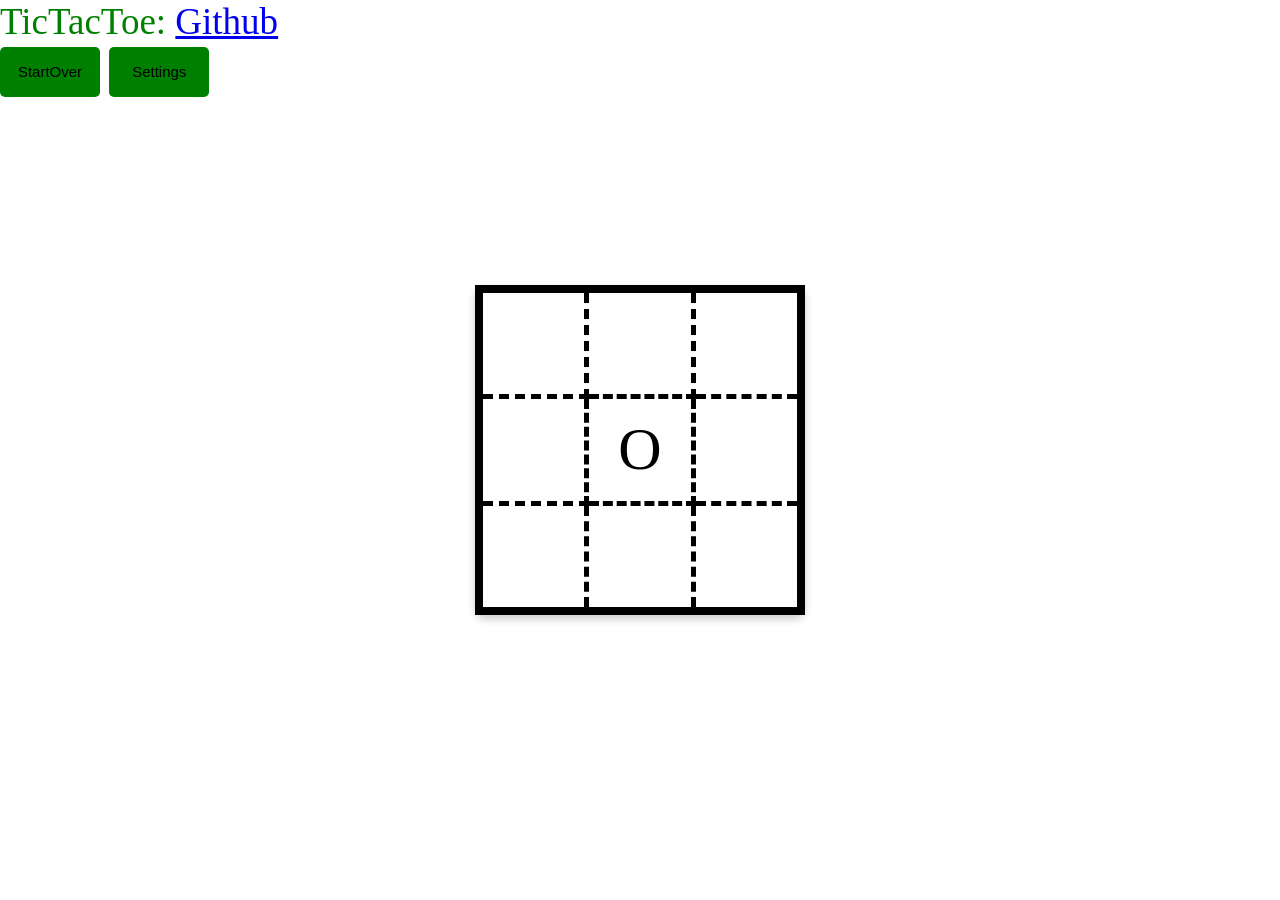
==== index.html @ 3cc67ebb "Add settings options for TicTacToe game ---  For more details, open the [Copilot Workspace session](" ====
<!DOCTYPE html>
<html>
    <head>
        <title>TicTacToe</title>
        <meta charset="UTF-8">
        <meta http-equiv="X-UA-Compatible" content="IE=edge">
        <meta name="viewport" content="width=device-width, initial-scale=1.0">
        <link rel="stylesheet" href="style.css">
        <link rel="stylesheet" href="switches.css">
    </head>
    <body>
        <!--Page 1-->
        <div id="game">
            <div id = "gn">
                TicTacToe: <a href="https://github.com/OsazuwaEmmanuel/TicTacToe.git">Github</a><br>
                <button class="button_style" onclick="rs()">StartOver</button>
                <button class="button_style" onclick="st('show_settings')">Settings</button>
            </div>
            <table id="board">
                <tr>
                    <td class="c" id="a3" onclick="ttt(a, 3, 'a3')"></td>
                    <td class="c" id="b3" onclick="ttt(b, 3, 'b3')"></td>
                    <td class="c" id="c3" onclick="ttt(c, 3, 'c3')"></td>
                </tr>
                <tr>
                    <td class="c" id="a2" onclick="ttt(a, 2, 'a2')"></td>
                    <td class="c" id="b2" onclick="ttt(b, 2, 'b2')"></td>
                    <td class="c" id="c2" onclick="ttt(c, 2, 'c2')"></td>
                </tr>
                <tr>
                    <td class="c" id="a1" onclick="ttt(a, 1, 'a1')"></td>
                    <td class="c" id="b1" onclick="ttt(b, 1, 'b1')"></td>
                    <td class="c" id="c1" onclick="ttt(c, 1, 'c1')"></td>
                </tr>
            </table>
        </div>
        <!--Page 2-->
        <div id="settings_page">
          <h2>Player X plays first:
          <label class="switch">
            <input type="checkbox" onclick="adjust_settings(1)" checked>
            <span class="slider round"></span>
          </label>
          </h2>
          <br>
          <h2>Play with:
          <label class="switch">
            <input type="checkbox" onclick="adjust_settings(2)" checked>
            <span class="slider round"></span>
          </label>
          </h2>
          <br>
          <h2>Difficulty Level:
          <label class="switch">
            <input type="checkbox" onclick="adjust_settings(3)" checked>
            <span class="slider round"></span>
          </label>
          </h2>
          <br>
          <button onclick="st('return_to_game')" class="button_style">Return</button>
        </div>
        <script src="variables.js"></script>
        <script src="script.js"></script>
        <script src="settings.js"></script>
    </body>
</html>
---- style.css ----
* {
  margin: 0;
  padding: 0;
  box-sizing: border-box;
}
#board {
  width: 330px;
  height: 330px;
  border: 8px solid black;
  background-size: cover;
  border-collapse: collapse;
  position: fixed;
  top: 50%;
  left: 50%;
  transform: translate(-50%, -50%);
}
tr, td {
  border: 5px dashed black;
}
td {
    width: 100px;
    height: 100px;
    text-align: center;
    font-size: 60px;
}
#gn{
  color: green;
  font-size: 37px;
}
/* Custom checkbox styling */
input[type="checkbox"] {
  appearance: none;
  -webkit-appearance: none;
  -moz-appearance: none;
  width: 30px;
  height: 30px;
  border: 1px solid #ccc;
  border-radius: 4px;
  outline: none;
  cursor: pointer;
  vertical-align: middle;
}

input[type="checkbox"]:checked {
  background-color: #007bff;
}

/* Custom label styling */
label {
  margin-left: 5px;
  vertical-align: middle;
  font-size: 30px;
  font-family: 'Times New Roman', Times, serif;
}
#subs{
  color: black;
  font-size: 40px;
}
.button_style{
  background-color:green;
  font-size: 15px;
  width: 100px;
  height: 50px;
}
#hoai{
  width: 100%;
}
#pai, #phm{
  width: 50%;
  background-color: green;
}
#settings_page{
  display: none;
  text-align: center;
}
#game{
  display: none;
}

/* P1752 */
#board {
  border-radius: 10px;
  box-shadow: 0 4px 8px rgba(0, 0, 0, 0.2);
}

td {
  transition: background-color 0.3s ease;
}

td:hover {
  background-color: #f0f0f0;
}

.button_style {
  border: none;
  border-radius: 5px;
  transition: background-color 0.3s ease;
}

.button_style:hover {
  background-color: #005f00;
}

/* P2155 */
.settings-container {
  font-family: Arial, sans-serif;
  background-color: #f4f4f9;
  margin: 0;
  padding: 0;
  display: flex;
  justify-content: center;
  align-items: center;
  background-color: #1e1e2f;
  box-shadow: 0 4px 10px rgba(0, 0, 0, 0.3);
  padding: 20px;
  color: #ffffff;
}

.settings-container h2 {
  text-align: center;
  margin-bottom: 20px;
}

.settings-group {
  margin-bottom: 15px;
}

.settings-group label {
  display: block;
  font-size: 14px;
  margin-bottom: 5px;
}

.settings-group select,
.settings-group input[type="checkbox"] {
  width: 100%;
  padding: 10px;
  margin-bottom: 10px;
  border: none;
  border-radius: 5px;
  background-color: #2a2a3e;
  color: #ffffff;
}

.settings-group input[type="checkbox"] {
  width: auto;
  margin-right: 10px;
}

.settings-footer {
  display: flex;
  justify-content: space-between;
}

.settings-footer button {
  padding: 10px 15px;
  border: none;
  border-radius: 5px;
  cursor: pointer;
  background-color: #d9534f;
  color: white;
  font-weight: bold;
}

.settings-footer button:hover {
  background-color: #c12f2a;
}

.help-btn {
  background-color: #5bc0de;
}

.help-btn:hover {
  background-color: #31b0d5;
}
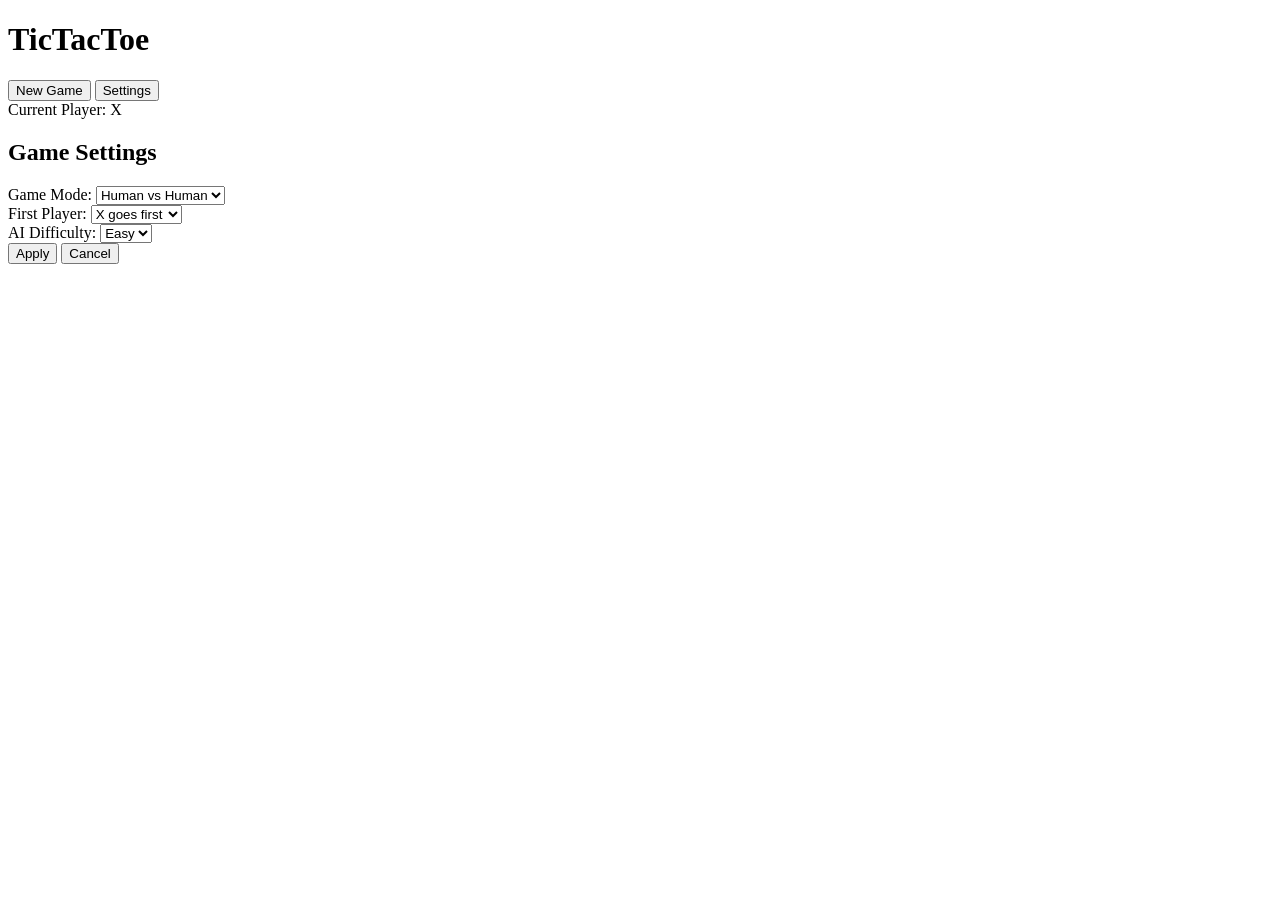
==== commit 4028d773: "Complete TicTacToe rebuild: Modern UI, clean code, smart AI Co-authored-by: Osalotioman <109004799+O" ====
--- a/index.html
+++ b/index.html
@@ -1,66 +1,74 @@
 <!DOCTYPE html>
-<html>
-    <head>
-        <title>TicTacToe</title>
-        <meta charset="UTF-8">
-        <meta http-equiv="X-UA-Compatible" content="IE=edge">
-        <meta name="viewport" content="width=device-width, initial-scale=1.0">
-        <link rel="stylesheet" href="style.css">
-        <link rel="stylesheet" href="switches.css">
-    </head>
-    <body>
-        <!--Page 1-->
-        <div id="game">
-            <div id = "gn">
-                TicTacToe: <a href="https://github.com/OsazuwaEmmanuel/TicTacToe.git">Github</a><br>
-                <button class="button_style" onclick="rs()">StartOver</button>
-                <button class="button_style" onclick="st('show_settings')">Settings</button>
+<html lang="en">
+<head>
+    <meta charset="UTF-8">
+    <meta name="viewport" content="width=device-width, initial-scale=1.0">
+    <title>TicTacToe</title>
+    <link rel="stylesheet" href="style_new.css">
+</head>
+<body>
+    <div class="container">
+        <header>
+            <h1>TicTacToe</h1>
+            <div class="controls">
+                <button id="newGame" class="btn">New Game</button>
+                <button id="settingsBtn" class="btn">Settings</button>
             </div>
-            <table id="board">
-                <tr>
-                    <td class="c" id="a3" onclick="ttt(a, 3, 'a3')"></td>
-                    <td class="c" id="b3" onclick="ttt(b, 3, 'b3')"></td>
-                    <td class="c" id="c3" onclick="ttt(c, 3, 'c3')"></td>
-                </tr>
-                <tr>
-                    <td class="c" id="a2" onclick="ttt(a, 2, 'a2')"></td>
-                    <td class="c" id="b2" onclick="ttt(b, 2, 'b2')"></td>
-                    <td class="c" id="c2" onclick="ttt(c, 2, 'c2')"></td>
-                </tr>
-                <tr>
-                    <td class="c" id="a1" onclick="ttt(a, 1, 'a1')"></td>
-                    <td class="c" id="b1" onclick="ttt(b, 1, 'b1')"></td>
-                    <td class="c" id="c1" onclick="ttt(c, 1, 'c1')"></td>
-                </tr>
-            </table>
+        </header>
+
+        <main id="gameArea">
+            <div class="game-info">
+                <div id="currentPlayer">Current Player: X</div>
+                <div id="gameStatus"></div>
+            </div>
+
+            <div class="game-board" id="gameBoard">
+                <div class="cell" data-cell="0"></div>
+                <div class="cell" data-cell="1"></div>
+                <div class="cell" data-cell="2"></div>
+                <div class="cell" data-cell="3"></div>
+                <div class="cell" data-cell="4"></div>
+                <div class="cell" data-cell="5"></div>
+                <div class="cell" data-cell="6"></div>
+                <div class="cell" data-cell="7"></div>
+                <div class="cell" data-cell="8"></div>
+            </div>
+        </main>
+
+        <div id="settingsPanel" class="settings-panel hidden">
+            <h2>Game Settings</h2>
+            
+            <div class="setting-group">
+                <label>Game Mode:</label>
+                <select id="gameMode">
+                    <option value="human">Human vs Human</option>
+                    <option value="ai">Human vs AI</option>
+                </select>
+            </div>
+
+            <div class="setting-group">
+                <label>First Player:</label>
+                <select id="firstPlayer">
+                    <option value="X">X goes first</option>
+                    <option value="O">O goes first</option>
+                </select>
+            </div>
+
+            <div class="setting-group" id="aiDifficultyGroup">
+                <label>AI Difficulty:</label>
+                <select id="aiDifficulty">
+                    <option value="easy">Easy</option>
+                    <option value="hard">Hard</option>
+                </select>
+            </div>
+
+            <div class="settings-actions">
+                <button id="applySettings" class="btn">Apply</button>
+                <button id="cancelSettings" class="btn btn-secondary">Cancel</button>
+            </div>
         </div>
-        <!--Page 2-->
-        <div id="settings_page">
-          <h2>Player X plays first:
-          <label class="switch">
-            <input type="checkbox" onclick="adjust_settings(1)" checked>
-            <span class="slider round"></span>
-          </label>
-          </h2>
-          <br>
-          <h2>Play with:
-          <label class="switch">
-            <input type="checkbox" onclick="adjust_settings(2)" checked>
-            <span class="slider round"></span>
-          </label>
-          </h2>
-          <br>
-          <h2>Difficulty Level:
-          <label class="switch">
-            <input type="checkbox" onclick="adjust_settings(3)" checked>
-            <span class="slider round"></span>
-          </label>
-          </h2>
-          <br>
-          <button onclick="st('return_to_game')" class="button_style">Return</button>
-        </div>
-        <script src="variables.js"></script>
-        <script src="script.js"></script>
-        <script src="settings.js"></script>
-    </body>
-</html>
+    </div>
+
+    <script src="script_new.js"></script>
+</body>
+</html>
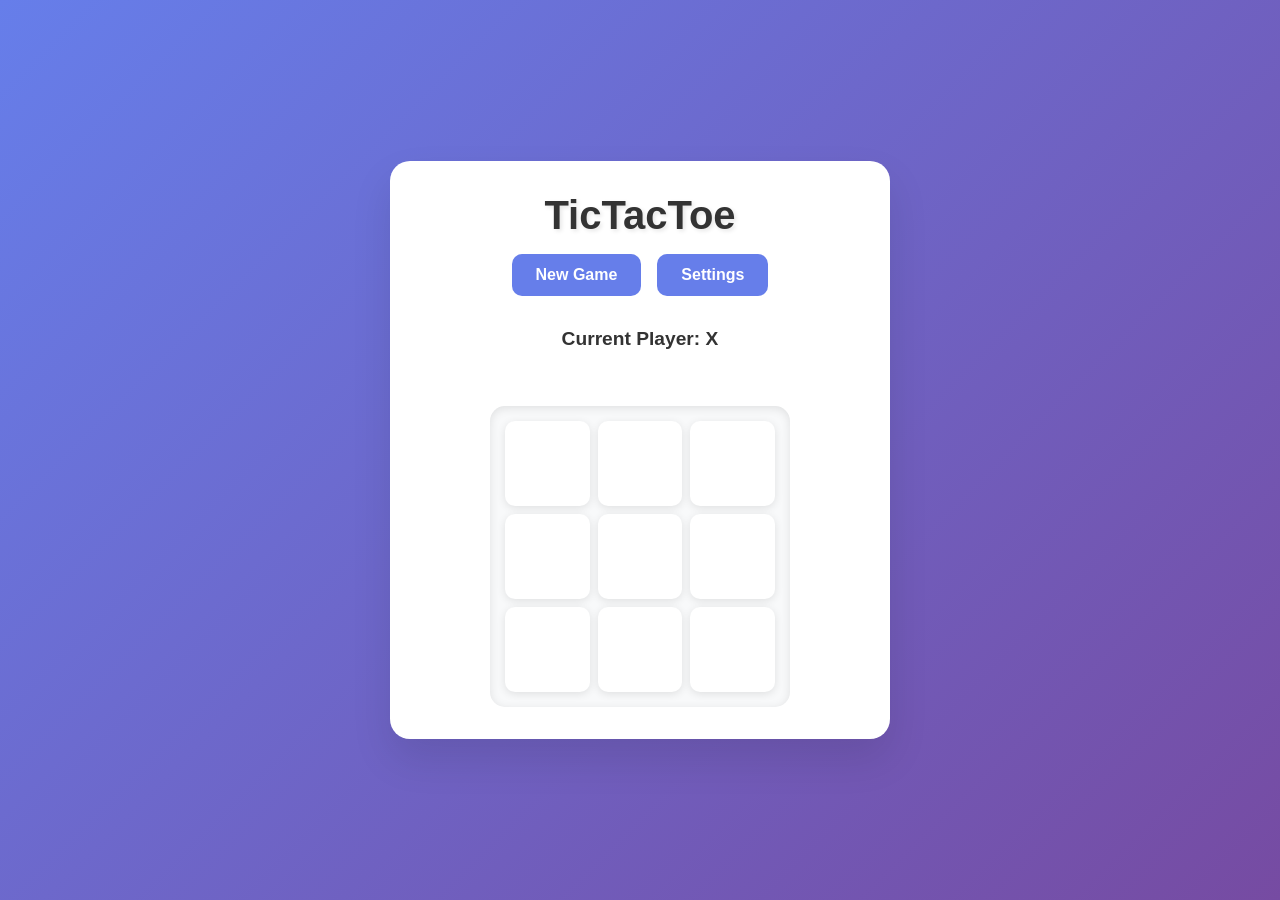
==== commit 8b9045b9: "Fix all identified issues - file references and CSS syntax errors Co-authored-by: Osalotioman <10900" ====
--- a/index.html
+++ b/index.html
@@ -4,7 +4,7 @@
     <meta charset="UTF-8">
     <meta name="viewport" content="width=device-width, initial-scale=1.0">
     <title>TicTacToe</title>
-    <link rel="stylesheet" href="style_new.css">
+    <link rel="stylesheet" href="style.css">
 </head>
 <body>
     <div class="container">
@@ -69,6 +69,6 @@
         </div>
     </div>
 
-    <script src="script_new.js"></script>
+    <script src="script.js"></script>
 </body>
 </html>
--- a/style.css
+++ b/style.css
@@ -0,0 +1,238 @@
+* {
+    margin: 0;
+    padding: 0;
+    box-sizing: border-box;
+}
+
+body {
+    font-family: 'Segoe UI', Tahoma, Geneva, Verdana, sans-serif;
+    background: linear-gradient(135deg, #667eea 0%, #764ba2 100%);
+    min-height: 100vh;
+    display: flex;
+    align-items: center;
+    justify-content: center;
+}
+
+.container {
+    background: white;
+    border-radius: 20px;
+    box-shadow: 0 20px 40px rgba(0, 0, 0, 0.1);
+    padding: 2rem;
+    max-width: 500px;
+    width: 90%;
+}
+
+header {
+    text-align: center;
+    margin-bottom: 2rem;
+}
+
+h1 {
+    color: #333;
+    font-size: 2.5rem;
+    margin-bottom: 1rem;
+    text-shadow: 2px 2px 4px rgba(0, 0, 0, 0.1);
+}
+
+.controls {
+    display: flex;
+    gap: 1rem;
+    justify-content: center;
+}
+
+.btn {
+    background: #667eea;
+    color: white;
+    border: none;
+    padding: 0.75rem 1.5rem;
+    border-radius: 10px;
+    cursor: pointer;
+    font-size: 1rem;
+    font-weight: 600;
+    transition: all 0.3s ease;
+}
+
+.btn:hover {
+    background: #5a6fd8;
+    transform: translateY(-2px);
+    box-shadow: 0 5px 15px rgba(102, 126, 234, 0.4);
+}
+
+.btn-secondary {
+    background: #6c757d;
+}
+
+.btn-secondary:hover {
+    background: #545b62;
+}
+
+.game-info {
+    text-align: center;
+    margin-bottom: 1.5rem;
+}
+
+#currentPlayer {
+    font-size: 1.2rem;
+    font-weight: 600;
+    color: #333;
+    margin-bottom: 0.5rem;
+}
+
+#gameStatus {
+    font-size: 1.1rem;
+    font-weight: 500;
+    min-height: 1.5rem;
+}
+
+.game-board {
+    display: grid;
+    grid-template-columns: repeat(3, 1fr);
+    grid-gap: 8px;
+    max-width: 300px;
+    margin: 0 auto;
+    background: #f8f9fa;
+    padding: 15px;
+    border-radius: 15px;
+    box-shadow: inset 0 2px 10px rgba(0, 0, 0, 0.1);
+}
+
+.cell {
+    aspect-ratio: 1;
+    background: white;
+    border: none;
+    border-radius: 10px;
+    cursor: pointer;
+    display: flex;
+    align-items: center;
+    justify-content: center;
+    font-size: 3rem;
+    font-weight: bold;
+    transition: all 0.2s ease;
+    box-shadow: 0 2px 8px rgba(0, 0, 0, 0.1);
+    user-select: none;
+}
+
+.cell:hover {
+    background: #f0f0f0;
+    transform: scale(0.95);
+}
+
+.cell.disabled {
+    cursor: not-allowed;
+    opacity: 0.6;
+}
+
+.cell.x {
+    color: #e74c3c;
+}
+
+.cell.o {
+    color: #3498db;
+}
+
+.cell.winning {
+    background: #f39c12;
+    color: white;
+    animation: pulse 0.6s ease-in-out;
+}
+
+@keyframes pulse {
+    0% { transform: scale(1); }
+    50% { transform: scale(1.1); }
+    100% { transform: scale(1); }
+}
+
+.settings-panel {
+    position: fixed;
+    top: 50%;
+    left: 50%;
+    transform: translate(-50%, -50%);
+    background: white;
+    padding: 2rem;
+    border-radius: 15px;
+    box-shadow: 0 20px 40px rgba(0, 0, 0, 0.2);
+    z-index: 1000;
+    min-width: 300px;
+}
+
+.settings-panel.hidden {
+    display: none;
+}
+
+.settings-panel h2 {
+    color: #333;
+    margin-bottom: 1.5rem;
+    text-align: center;
+}
+
+.setting-group {
+    margin-bottom: 1rem;
+}
+
+.setting-group label {
+    display: block;
+    margin-bottom: 0.5rem;
+    font-weight: 600;
+    color: #555;
+}
+
+.setting-group select {
+    width: 100%;
+    padding: 0.75rem;
+    border: 2px solid #e9ecef;
+    border-radius: 8px;
+    font-size: 1rem;
+    background: white;
+    cursor: pointer;
+}
+
+.setting-group select:focus {
+    outline: none;
+    border-color: #667eea;
+}
+
+.settings-actions {
+    display: flex;
+    gap: 1rem;
+    justify-content: center;
+    margin-top: 1.5rem;
+}
+
+.hidden {
+    display: none !important;
+}
+
+.overlay {
+    position: fixed;
+    top: 0;
+    left: 0;
+    width: 100%;
+    height: 100%;
+    background: rgba(0, 0, 0, 0.5);
+    z-index: 999;
+}
+
+/* Responsive design */
+@media (max-width: 480px) {
+    .container {
+        padding: 1rem;
+        margin: 1rem;
+    }
+    
+    h1 {
+        font-size: 2rem;
+    }
+    
+    .game-board {
+        max-width: 250px;
+    }
+    
+    .cell {
+        font-size: 2.5rem;
+    }
+    
+    .controls {
+        flex-direction: column;
+        align-items: center;
+    }
+}
